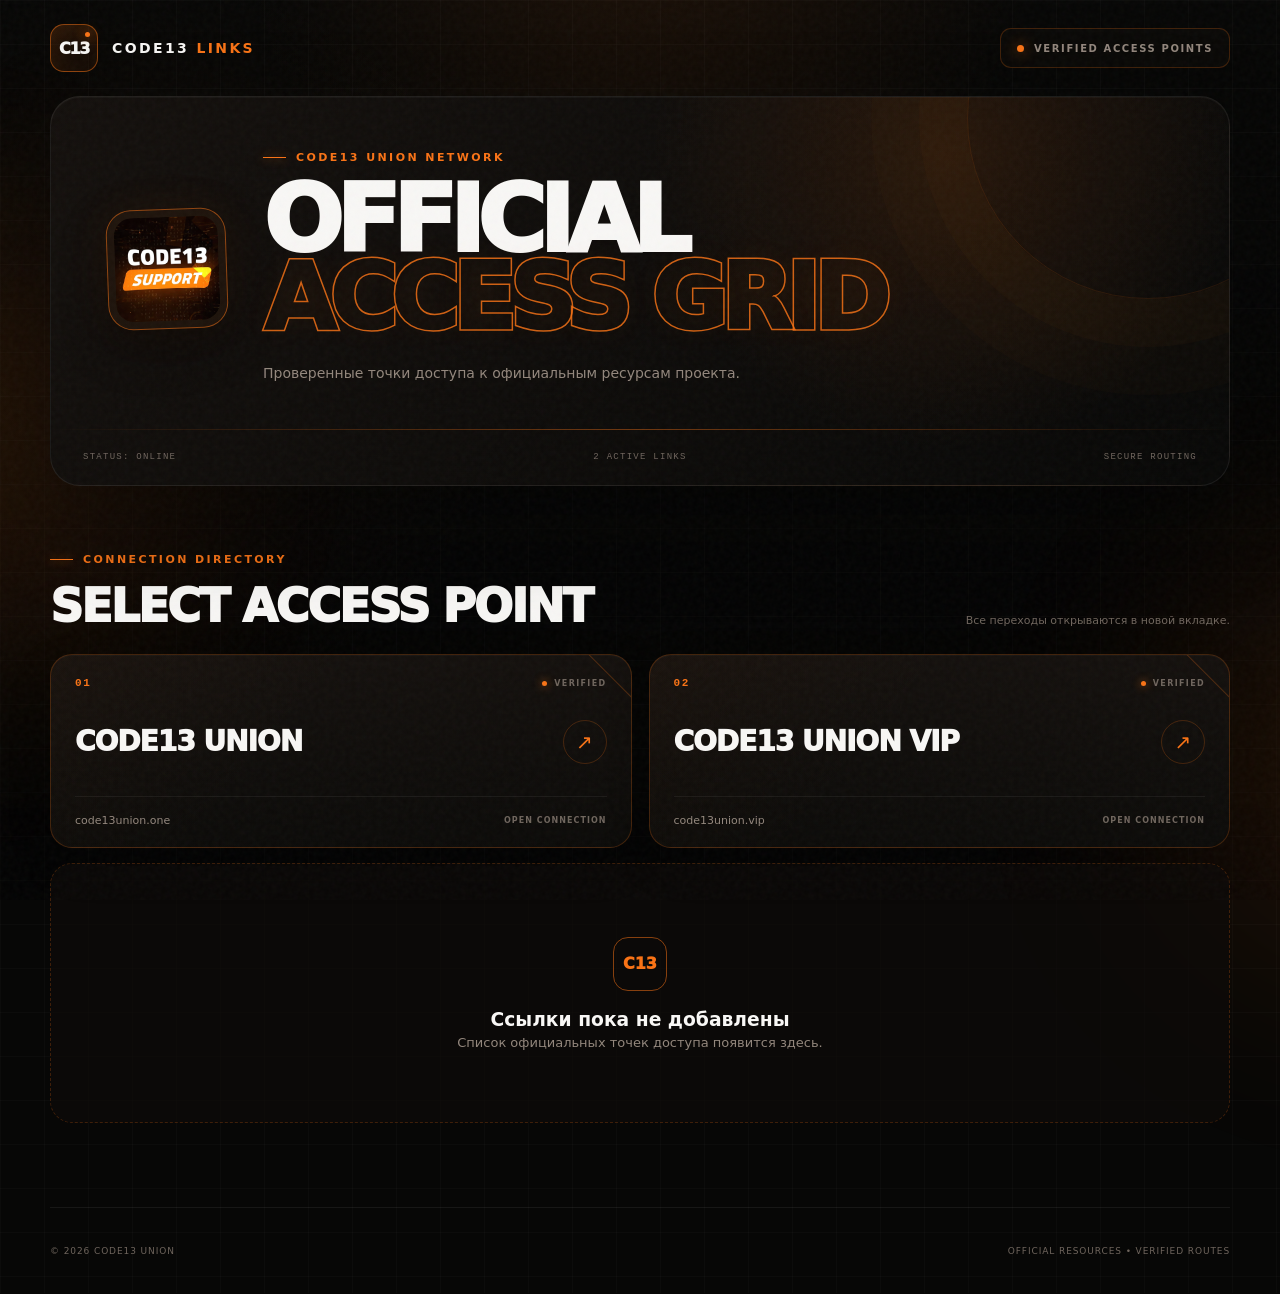
==== index.html @ cb18001d "1.0" ====
<!doctype html>
<html lang="ru">
<head>
    <meta charset="utf-8">
    <meta name="viewport" content="width=device-width, initial-scale=1">
    <meta name="theme-color" content="#070706">
    <meta name="description" content="Официальные ссылки CODE13 UNION.">
    <title>CODE13 LINKS</title>
    <link rel="icon" href="assets/img/favicon.svg" type="image/svg+xml">
    <link rel="preload" href="assets/img/logo.webp" as="image" type="image/webp">
    <link rel="stylesheet" href="assets/css/site.css">
    <script src="data/links.js"></script>
    <script src="assets/js/site.js" defer></script>
</head>
<body>
<div class="ambient ambient--one" aria-hidden="true"></div>
<div class="ambient ambient--two" aria-hidden="true"></div>
<div class="page-shell">
    <header class="topbar">
        <a class="brand" href="./" aria-label="CODE13 LINKS — главная">
            <span class="brand__mark">C13</span>
            <span class="brand__text">CODE13 <b>LINKS</b></span>
        </a>
        <div class="verified"><span class="verified__dot"></span> VERIFIED ACCESS POINTS</div>
    </header>

    <main>
        <section class="hero" data-reveal>
            <div class="hero__noise" aria-hidden="true"></div>
            <div class="hero__content">
                <div class="hero__logo-wrap">
                    <img class="hero__logo" src="assets/img/logo.webp" alt="Логотип CODE13">
                </div>
                <div>
                    <p class="eyebrow"><span></span> CODE13 UNION NETWORK</p>
                    <h1>OFFICIAL<br><em>ACCESS GRID</em></h1>
                    <p class="hero__lead">Проверенные точки доступа к официальным ресурсам проекта.</p>
                </div>
            </div>
            <div class="hero__meta">
                <span>STATUS: ONLINE</span>
                <span id="active-links-count">0 ACTIVE LINKS</span>
                <span>SECURE ROUTING</span>
            </div>
        </section>

        <section class="directory" aria-labelledby="directory-title">
            <div class="section-head" data-reveal>
                <div>
                    <p class="eyebrow"><span></span> CONNECTION DIRECTORY</p>
                    <h2 id="directory-title">SELECT ACCESS POINT</h2>
                </div>
                <p class="section-head__note">Все переходы открываются в новой вкладке.</p>
            </div>

            <div class="links-grid" id="links-grid" aria-live="polite"></div>
            <div class="empty-state" id="empty-state" data-reveal hidden>
                <span class="empty-state__icon">C13</span>
                <h3>Ссылки пока не добавлены</h3>
                <p>Список официальных точек доступа появится здесь.</p>
            </div>
        </section>
    </main>

    <footer class="footer">
        <span>© <span data-current-year></span> CODE13 UNION</span>
        <span>OFFICIAL RESOURCES • VERIFIED ROUTES</span>
    </footer>
</div>
</body>
</html>
---- assets/css/site.css ----
:root {
    color-scheme: dark;
    --bg: #070706;
    --surface: #0f0d0b;
    --surface-2: #15110e;
    --text: #f8f7f5;
    --muted: #93877d;
    --muted-2: #6f655d;
    --orange: #f97316;
    --orange-2: #ff9a3d;
    --line: rgba(249, 115, 22, 0.22);
    --line-strong: rgba(249, 115, 22, 0.52);
    --white-line: rgba(255, 255, 255, 0.13);
    --radius: 22px;
    --max: 1180px;
}

* { box-sizing: border-box; }
html { scroll-behavior: smooth; }
body {
    margin: 0;
    min-width: 320px;
    min-height: 100vh;
    overflow-x: hidden;
    background:
        linear-gradient(rgba(255,255,255,.018) 1px, transparent 1px),
        linear-gradient(90deg, rgba(255,255,255,.018) 1px, transparent 1px),
        var(--bg);
    background-size: 44px 44px;
    color: var(--text);
    font-family: Inter, ui-sans-serif, system-ui, -apple-system, BlinkMacSystemFont, "Segoe UI", sans-serif;
    -webkit-font-smoothing: antialiased;
}

a { color: inherit; }
button, input { font: inherit; }

body::before {
    content: "";
    position: fixed;
    inset: 0;
    pointer-events: none;
    z-index: -2;
    background:
        radial-gradient(circle at 50% -10%, rgba(249,115,22,.09), transparent 34%),
        radial-gradient(circle at 12% 38%, rgba(249,115,22,.04), transparent 30%),
        linear-gradient(180deg, transparent, rgba(0,0,0,.48));
}

body::after {
    content: "";
    position: fixed;
    inset: 0;
    z-index: 20;
    pointer-events: none;
    opacity: .045;
    background-image: url("data:image/svg+xml,%3Csvg viewBox='0 0 180 180' xmlns='http://www.w3.org/2000/svg'%3E%3Cfilter id='n'%3E%3CfeTurbulence type='fractalNoise' baseFrequency='.95' numOctaves='3' stitchTiles='stitch'/%3E%3C/filter%3E%3Crect width='100%25' height='100%25' filter='url(%23n)' opacity='.8'/%3E%3C/svg%3E");
}

.ambient {
    position: fixed;
    width: 460px;
    height: 460px;
    border-radius: 50%;
    pointer-events: none;
    filter: blur(110px);
    opacity: .09;
    z-index: -1;
    background: var(--orange);
}
.ambient--one { left: -280px; top: 25vh; }
.ambient--two { right: -330px; top: 60vh; }

.page-shell {
    width: min(calc(100% - 40px), var(--max));
    margin-inline: auto;
}

.topbar {
    min-height: 96px;
    display: flex;
    align-items: center;
    justify-content: space-between;
    gap: 24px;
}

.brand {
    display: inline-flex;
    align-items: center;
    gap: 14px;
    text-decoration: none;
}
.brand__mark {
    width: 48px;
    height: 48px;
    display: grid;
    place-items: center;
    border: 1px solid var(--line-strong);
    border-radius: 14px;
    background: linear-gradient(145deg, rgba(249,115,22,.13), rgba(249,115,22,.02));
    box-shadow: inset 0 0 22px rgba(249,115,22,.06);
    font-weight: 950;
    letter-spacing: -1.3px;
    position: relative;
}
.brand__mark::after {
    content: "";
    position: absolute;
    width: 5px;
    height: 5px;
    right: 7px;
    top: 7px;
    border-radius: 50%;
    background: var(--orange);
    box-shadow: 0 0 12px var(--orange);
}
.brand__text {
    font-size: 14px;
    font-weight: 900;
    letter-spacing: .17em;
}
.brand__text b { color: var(--orange); }

.verified {
    min-height: 40px;
    display: inline-flex;
    align-items: center;
    gap: 10px;
    padding: 0 16px;
    border: 1px solid var(--line);
    border-radius: 11px;
    color: var(--muted);
    background: rgba(13,11,9,.76);
    font-size: 10px;
    font-weight: 800;
    letter-spacing: .16em;
}
.verified__dot {
    width: 7px;
    height: 7px;
    border-radius: 50%;
    background: var(--orange);
    box-shadow: 0 0 14px rgba(249,115,22,.7);
}

.hero {
    position: relative;
    min-height: 390px;
    overflow: hidden;
    border: 1px solid rgba(255,255,255,.075);
    border-radius: 30px;
    background:
        radial-gradient(circle at 76% 15%, rgba(249,115,22,.11), transparent 31%),
        linear-gradient(135deg, rgba(20,16,13,.98), rgba(8,8,7,.98));
    box-shadow: 0 36px 90px rgba(0,0,0,.36), inset 0 1px rgba(255,255,255,.03);
}
.hero::before,
.hero::after {
    content: "";
    position: absolute;
    pointer-events: none;
}
.hero::before {
    width: 360px;
    height: 360px;
    right: -100px;
    top: -160px;
    border: 1px solid rgba(249,115,22,.11);
    border-radius: 50%;
    box-shadow: 0 0 0 48px rgba(249,115,22,.025), 0 0 0 96px rgba(249,115,22,.015);
}
.hero::after {
    left: 0;
    right: 0;
    bottom: 55px;
    height: 1px;
    background: linear-gradient(90deg, transparent, rgba(249,115,22,.42), transparent);
}
.hero__noise {
    position: absolute;
    inset: 0;
    opacity: .16;
    background: repeating-linear-gradient(90deg, transparent 0 79px, rgba(249,115,22,.025) 80px);
}
.hero__content {
    position: relative;
    z-index: 2;
    min-height: 333px;
    padding: 48px 56px 38px;
    display: flex;
    align-items: center;
    gap: 36px;
}
.hero__logo-wrap {
    flex: 0 0 120px;
    width: 120px;
    height: 120px;
    padding: 7px;
    border-radius: 25px;
    border: 1px solid var(--line-strong);
    background: rgba(249,115,22,.05);
    box-shadow: 0 18px 45px rgba(0,0,0,.4), 0 0 45px rgba(249,115,22,.07);
    transform: rotate(-2deg);
}
.hero__logo {
    width: 100%;
    height: 100%;
    object-fit: cover;
    border-radius: 18px;
    display: block;
}
.eyebrow {
    margin: 0 0 18px;
    display: flex;
    align-items: center;
    gap: 10px;
    color: var(--orange);
    font-size: 11px;
    line-height: 1;
    font-weight: 900;
    letter-spacing: .22em;
}
.eyebrow span {
    width: 23px;
    height: 1px;
    background: var(--orange);
    box-shadow: 0 0 10px rgba(249,115,22,.7);
}
.hero h1 {
    max-width: 760px;
    margin: 0;
    font-size: clamp(52px, 7.3vw, 98px);
    line-height: .84;
    letter-spacing: -.075em;
    font-weight: 950;
    text-transform: uppercase;
}
.hero h1 em {
    color: transparent;
    font-style: normal;
    -webkit-text-stroke: 1.5px rgba(249,115,22,.82);
    text-shadow: 0 0 30px rgba(249,115,22,.05);
}
.hero__lead {
    max-width: 560px;
    margin: 24px 0 0;
    color: var(--muted);
    font-size: 14px;
    line-height: 1.7;
}
.hero__meta {
    position: absolute;
    z-index: 3;
    left: 0;
    right: 0;
    bottom: 0;
    height: 56px;
    padding: 0 32px;
    display: flex;
    align-items: center;
    justify-content: space-between;
    gap: 20px;
    color: var(--muted-2);
    font-family: ui-monospace, SFMono-Regular, Menlo, Consolas, monospace;
    font-size: 9px;
    letter-spacing: .14em;
}

.directory { padding: 68px 0 84px; }
.section-head {
    margin-bottom: 25px;
    display: flex;
    justify-content: space-between;
    align-items: end;
    gap: 30px;
}
.section-head h2 {
    margin: 0;
    font-size: clamp(27px, 4vw, 46px);
    line-height: 1;
    letter-spacing: -.045em;
    font-weight: 950;
}
.section-head__note {
    margin: 0 0 2px;
    color: var(--muted-2);
    font-size: 11px;
}

.links-grid {
    display: grid;
    grid-template-columns: repeat(2, minmax(0, 1fr));
    gap: 17px;
}
.access-card {
    min-height: 190px;
    position: relative;
    overflow: hidden;
    display: flex;
    flex-direction: column;
    justify-content: space-between;
    padding: 22px 24px 20px;
    border: 1px solid var(--line);
    border-radius: var(--radius);
    text-decoration: none;
    background:
        linear-gradient(130deg, rgba(249,115,22,.025), transparent 42%),
        linear-gradient(180deg, rgba(21,17,14,.94), rgba(12,11,9,.96));
    box-shadow: inset 0 1px rgba(255,255,255,.025), 0 15px 45px rgba(0,0,0,.13);
    transition: transform .35s cubic-bezier(.2,.8,.2,1), border-color .35s, box-shadow .35s, background .35s;
}
.access-card::before {
    content: "";
    position: absolute;
    inset: 0;
    pointer-events: none;
    opacity: 0;
    background: radial-gradient(circle at var(--mx, 50%) var(--my, 50%), rgba(249,115,22,.13), transparent 35%);
    transition: opacity .35s;
}
.access-card::after {
    content: "";
    position: absolute;
    width: 58px;
    height: 58px;
    right: -30px;
    top: -30px;
    border: 1px solid rgba(249,115,22,.25);
    transform: rotate(45deg);
    transition: transform .35s, border-color .35s;
}
.access-card:hover,
.access-card:focus-visible {
    outline: none;
    transform: translateY(-6px);
    border-color: var(--line-strong);
    box-shadow: 0 24px 60px rgba(0,0,0,.3), 0 0 0 1px rgba(249,115,22,.05), inset 0 1px rgba(255,255,255,.045);
    background: linear-gradient(130deg, rgba(249,115,22,.06), transparent 45%), linear-gradient(180deg, #17120f, #0e0c0a);
}
.access-card:hover::before,
.access-card:focus-visible::before { opacity: 1; }
.access-card:hover::after,
.access-card:focus-visible::after { transform: rotate(45deg) translate(-7px, 7px); border-color: rgba(249,115,22,.6); }
.access-card__scan {
    position: absolute;
    top: 0;
    left: -40%;
    width: 32%;
    height: 1px;
    background: linear-gradient(90deg, transparent, var(--orange), transparent);
    opacity: 0;
}
.access-card:hover .access-card__scan,
.access-card:focus-visible .access-card__scan {
    opacity: 1;
    animation: scan 1.15s ease forwards;
}
@keyframes scan { to { left: 112%; } }
.access-card__top,
.access-card__bottom,
.access-card__body {
    position: relative;
    z-index: 2;
    display: flex;
    align-items: center;
    justify-content: space-between;
    gap: 18px;
}
.access-card__index {
    color: var(--orange);
    font-family: ui-monospace, SFMono-Regular, Menlo, Consolas, monospace;
    font-size: 11px;
    font-weight: 800;
    letter-spacing: .16em;
}
.access-card__status {
    display: flex;
    align-items: center;
    gap: 7px;
    color: var(--muted-2);
    font-size: 8px;
    font-weight: 900;
    letter-spacing: .17em;
}
.access-card__status i {
    width: 5px;
    height: 5px;
    border-radius: 50%;
    background: var(--orange);
    box-shadow: 0 0 8px rgba(249,115,22,.75);
}
.access-card__body { margin: 31px 0 32px; }
.access-card h3 {
    margin: 0;
    min-width: 0;
    overflow-wrap: anywhere;
    font-size: clamp(20px, 2.2vw, 31px);
    line-height: 1.05;
    letter-spacing: -.04em;
    font-weight: 950;
    text-transform: uppercase;
}
.access-card__arrow {
    flex: 0 0 44px;
    width: 44px;
    height: 44px;
    display: grid;
    place-items: center;
    border: 1px solid var(--line);
    border-radius: 50%;
    color: var(--orange);
    font-size: 20px;
    transition: transform .35s, background .35s, border-color .35s;
}
.access-card:hover .access-card__arrow,
.access-card:focus-visible .access-card__arrow {
    transform: translate(3px, -3px);
    border-color: var(--line-strong);
    background: rgba(249,115,22,.08);
}
.access-card__bottom {
    padding-top: 17px;
    border-top: 1px solid rgba(255,255,255,.06);
}
.access-card__host {
    min-width: 0;
    overflow: hidden;
    text-overflow: ellipsis;
    white-space: nowrap;
    color: var(--muted);
    font-size: 11px;
}
.access-card__open {
    flex: 0 0 auto;
    color: var(--muted-2);
    font-size: 8px;
    font-weight: 900;
    letter-spacing: .13em;
}

.empty-state {
    margin-top: 15px;
    min-height: 260px;
    display: grid;
    place-items: center;
    align-content: center;
    text-align: center;
    border: 1px dashed var(--line);
    border-radius: var(--radius);
    background: rgba(14,12,10,.65);
}
.empty-state__icon {
    width: 54px;
    height: 54px;
    display: grid;
    place-items: center;
    border: 1px solid var(--line-strong);
    border-radius: 15px;
    color: var(--orange);
    font-weight: 950;
}
.empty-state h3 { margin: 18px 0 5px; }
.empty-state p { margin: 0; color: var(--muted); font-size: 13px; }

.footer {
    min-height: 86px;
    display: flex;
    align-items: center;
    justify-content: space-between;
    gap: 20px;
    border-top: 1px solid rgba(255,255,255,.065);
    color: var(--muted-2);
    font-size: 9px;
    letter-spacing: .1em;
}

[data-reveal] {
    opacity: 0;
    transform: translateY(16px);
    transition: opacity .65s ease, transform .65s ease;
}
[data-reveal].is-visible { opacity: 1; transform: none; }

@media (max-width: 780px) {
    .page-shell { width: min(calc(100% - 24px), var(--max)); }
    .topbar { min-height: 82px; }
    .brand__text { display: none; }
    .verified { padding: 0 12px; letter-spacing: .11em; }
    .hero { min-height: 500px; border-radius: 23px; }
    .hero__content {
        min-height: 443px;
        padding: 36px 24px 28px;
        align-items: flex-start;
        flex-direction: column;
        gap: 28px;
    }
    .hero__logo-wrap { width: 88px; height: 88px; flex-basis: 88px; border-radius: 20px; }
    .hero__logo { border-radius: 14px; }
    .hero h1 { font-size: clamp(47px, 14vw, 72px); }
    .hero__meta { padding: 0 18px; }
    .hero__meta span:nth-child(2) { display: none; }
    .directory { padding: 52px 0 65px; }
    .section-head { align-items: flex-start; flex-direction: column; gap: 12px; }
    .section-head__note { display: none; }
    .links-grid { grid-template-columns: 1fr; }
    .access-card { min-height: 178px; padding: 20px; }
    .footer { align-items: flex-start; flex-direction: column; justify-content: center; gap: 7px; }
}

@media (max-width: 430px) {
    .verified { font-size: 8px; }
    .hero { min-height: 490px; }
    .hero__content { min-height: 433px; }
    .hero h1 { font-size: 45px; }
    .hero__lead { font-size: 13px; }
    .access-card__open { display: none; }
}

@media (prefers-reduced-motion: reduce) {
    *, *::before, *::after { scroll-behavior: auto !important; animation-duration: .01ms !important; animation-iteration-count: 1 !important; transition-duration: .01ms !important; }
    [data-reveal] { opacity: 1; transform: none; }
}
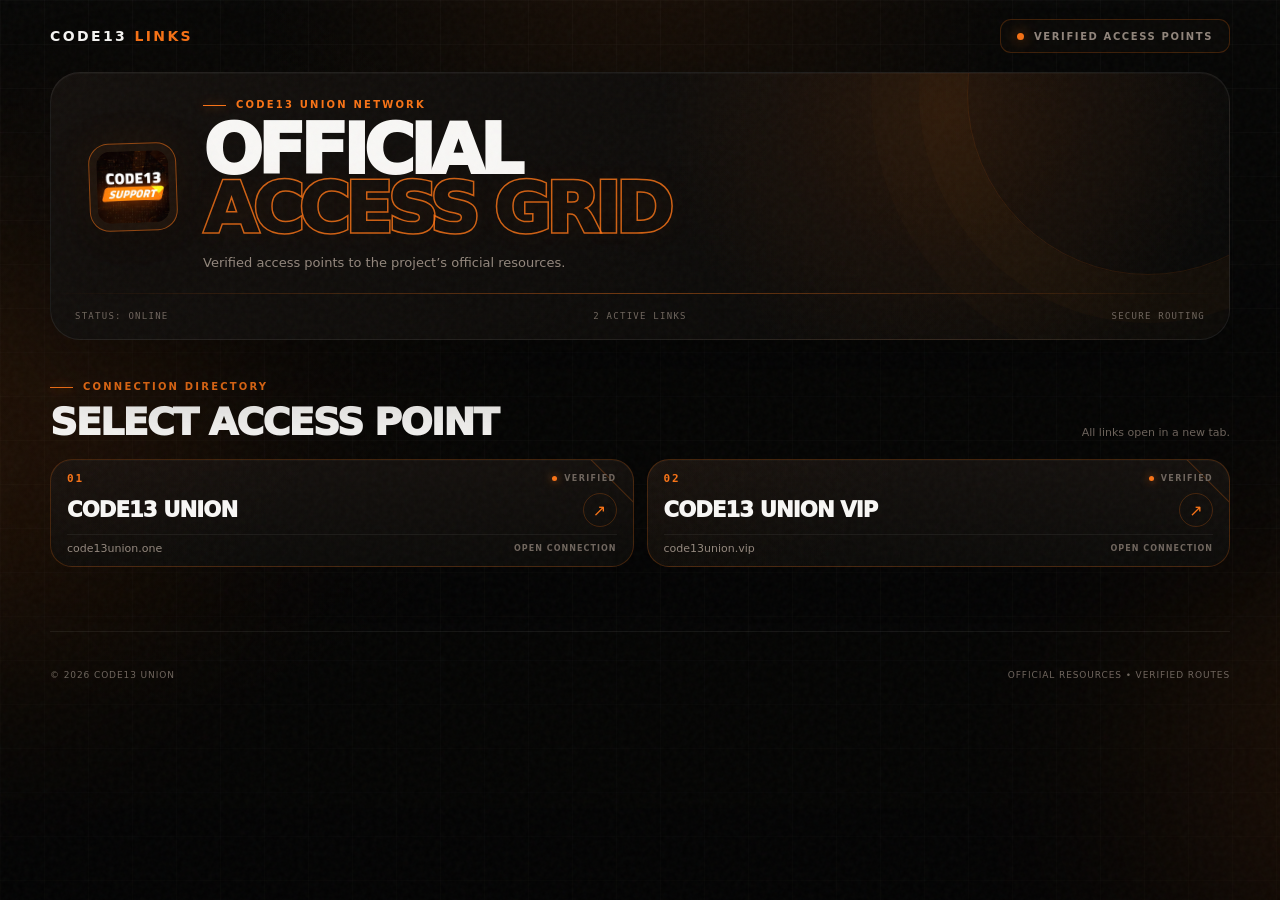
==== commit 6f6a9da8: "2" ====
--- a/index.html
+++ b/index.html
@@ -1,10 +1,10 @@
 <!doctype html>
-<html lang="ru">
+<html lang="en">
 <head>
     <meta charset="utf-8">
     <meta name="viewport" content="width=device-width, initial-scale=1">
     <meta name="theme-color" content="#070706">
-    <meta name="description" content="Официальные ссылки CODE13 UNION.">
+    <meta name="description" content="Official CODE13 UNION links.">
     <title>CODE13 LINKS</title>
     <link rel="icon" href="assets/img/favicon.svg" type="image/svg+xml">
     <link rel="preload" href="assets/img/logo.webp" as="image" type="image/webp">
@@ -17,8 +17,7 @@
 <div class="ambient ambient--two" aria-hidden="true"></div>
 <div class="page-shell">
     <header class="topbar">
-        <a class="brand" href="./" aria-label="CODE13 LINKS — главная">
-            <span class="brand__mark">C13</span>
+        <a class="brand" href="./" aria-label="CODE13 LINKS — home">
             <span class="brand__text">CODE13 <b>LINKS</b></span>
         </a>
         <div class="verified"><span class="verified__dot"></span> VERIFIED ACCESS POINTS</div>
@@ -29,12 +28,12 @@
             <div class="hero__noise" aria-hidden="true"></div>
             <div class="hero__content">
                 <div class="hero__logo-wrap">
-                    <img class="hero__logo" src="assets/img/logo.webp" alt="Логотип CODE13">
+                    <img class="hero__logo" src="assets/img/logo.webp" alt="CODE13 logo">
                 </div>
                 <div>
                     <p class="eyebrow"><span></span> CODE13 UNION NETWORK</p>
                     <h1>OFFICIAL<br><em>ACCESS GRID</em></h1>
-                    <p class="hero__lead">Проверенные точки доступа к официальным ресурсам проекта.</p>
+                    <p class="hero__lead">Verified access points to the project’s official resources.</p>
                 </div>
             </div>
             <div class="hero__meta">
@@ -50,15 +49,10 @@
                     <p class="eyebrow"><span></span> CONNECTION DIRECTORY</p>
                     <h2 id="directory-title">SELECT ACCESS POINT</h2>
                 </div>
-                <p class="section-head__note">Все переходы открываются в новой вкладке.</p>
+                <p class="section-head__note">All links open in a new tab.</p>
             </div>
 
             <div class="links-grid" id="links-grid" aria-live="polite"></div>
-            <div class="empty-state" id="empty-state" data-reveal hidden>
-                <span class="empty-state__icon">C13</span>
-                <h3>Ссылки пока не добавлены</h3>
-                <p>Список официальных точек доступа появится здесь.</p>
-            </div>
         </section>
     </main>
 
--- a/assets/css/site.css
+++ b/assets/css/site.css
@@ -77,7 +77,7 @@
 }
 
 .topbar {
-    min-height: 96px;
+    min-height: 72px;
     display: flex;
     align-items: center;
     justify-content: space-between;
@@ -87,32 +87,8 @@
 .brand {
     display: inline-flex;
     align-items: center;
-    gap: 14px;
+    gap: 10px;
     text-decoration: none;
-}
-.brand__mark {
-    width: 48px;
-    height: 48px;
-    display: grid;
-    place-items: center;
-    border: 1px solid var(--line-strong);
-    border-radius: 14px;
-    background: linear-gradient(145deg, rgba(249,115,22,.13), rgba(249,115,22,.02));
-    box-shadow: inset 0 0 22px rgba(249,115,22,.06);
-    font-weight: 950;
-    letter-spacing: -1.3px;
-    position: relative;
-}
-.brand__mark::after {
-    content: "";
-    position: absolute;
-    width: 5px;
-    height: 5px;
-    right: 7px;
-    top: 7px;
-    border-radius: 50%;
-    background: var(--orange);
-    box-shadow: 0 0 12px var(--orange);
 }
 .brand__text {
     font-size: 14px;
@@ -122,7 +98,7 @@
 .brand__text b { color: var(--orange); }
 
 .verified {
-    min-height: 40px;
+    min-height: 34px;
     display: inline-flex;
     align-items: center;
     gap: 10px;
@@ -145,7 +121,7 @@
 
 .hero {
     position: relative;
-    min-height: 390px;
+    min-height: 268px;
     overflow: hidden;
     border: 1px solid rgba(255,255,255,.075);
     border-radius: 30px;
@@ -172,7 +148,7 @@
 .hero::after {
     left: 0;
     right: 0;
-    bottom: 55px;
+    bottom: 45px;
     height: 1px;
     background: linear-gradient(90deg, transparent, rgba(249,115,22,.42), transparent);
 }
@@ -185,18 +161,18 @@
 .hero__content {
     position: relative;
     z-index: 2;
-    min-height: 333px;
-    padding: 48px 56px 38px;
-    display: flex;
-    align-items: center;
-    gap: 36px;
+    min-height: 223px;
+    padding: 26px 38px 22px;
+    display: flex;
+    align-items: center;
+    gap: 26px;
 }
 .hero__logo-wrap {
-    flex: 0 0 120px;
-    width: 120px;
-    height: 120px;
+    flex: 0 0 88px;
+    width: 88px;
+    height: 88px;
     padding: 7px;
-    border-radius: 25px;
+    border-radius: 20px;
     border: 1px solid var(--line-strong);
     background: rgba(249,115,22,.05);
     box-shadow: 0 18px 45px rgba(0,0,0,.4), 0 0 45px rgba(249,115,22,.07);
@@ -206,16 +182,16 @@
     width: 100%;
     height: 100%;
     object-fit: cover;
-    border-radius: 18px;
+    border-radius: 14px;
     display: block;
 }
 .eyebrow {
-    margin: 0 0 18px;
+    margin: 0 0 11px;
     display: flex;
     align-items: center;
     gap: 10px;
     color: var(--orange);
-    font-size: 11px;
+    font-size: 10px;
     line-height: 1;
     font-weight: 900;
     letter-spacing: .22em;
@@ -229,7 +205,7 @@
 .hero h1 {
     max-width: 760px;
     margin: 0;
-    font-size: clamp(52px, 7.3vw, 98px);
+    font-size: clamp(40px, 5.6vw, 70px);
     line-height: .84;
     letter-spacing: -.075em;
     font-weight: 950;
@@ -243,10 +219,10 @@
 }
 .hero__lead {
     max-width: 560px;
-    margin: 24px 0 0;
+    margin: 14px 0 0;
     color: var(--muted);
-    font-size: 14px;
-    line-height: 1.7;
+    font-size: 13px;
+    line-height: 1.55;
 }
 .hero__meta {
     position: absolute;
@@ -254,8 +230,8 @@
     left: 0;
     right: 0;
     bottom: 0;
-    height: 56px;
-    padding: 0 32px;
+    height: 46px;
+    padding: 0 24px;
     display: flex;
     align-items: center;
     justify-content: space-between;
@@ -266,9 +242,9 @@
     letter-spacing: .14em;
 }
 
-.directory { padding: 68px 0 84px; }
+.directory { padding: 42px 0 64px; }
 .section-head {
-    margin-bottom: 25px;
+    margin-bottom: 18px;
     display: flex;
     justify-content: space-between;
     align-items: end;
@@ -276,7 +252,7 @@
 }
 .section-head h2 {
     margin: 0;
-    font-size: clamp(27px, 4vw, 46px);
+    font-size: clamp(25px, 3.2vw, 38px);
     line-height: 1;
     letter-spacing: -.045em;
     font-weight: 950;
@@ -290,16 +266,16 @@
 .links-grid {
     display: grid;
     grid-template-columns: repeat(2, minmax(0, 1fr));
-    gap: 17px;
+    gap: 13px;
 }
 .access-card {
-    min-height: 190px;
+    min-height: 104px;
     position: relative;
     overflow: hidden;
     display: flex;
     flex-direction: column;
     justify-content: space-between;
-    padding: 22px 24px 20px;
+    padding: 12px 16px 11px;
     border: 1px solid var(--line);
     border-radius: var(--radius);
     text-decoration: none;
@@ -389,27 +365,27 @@
     background: var(--orange);
     box-shadow: 0 0 8px rgba(249,115,22,.75);
 }
-.access-card__body { margin: 31px 0 32px; }
+.access-card__body { margin: 8px 0 7px; }
 .access-card h3 {
     margin: 0;
     min-width: 0;
     overflow-wrap: anywhere;
-    font-size: clamp(20px, 2.2vw, 31px);
+    font-size: clamp(17px, 1.65vw, 23px);
     line-height: 1.05;
     letter-spacing: -.04em;
     font-weight: 950;
     text-transform: uppercase;
 }
 .access-card__arrow {
-    flex: 0 0 44px;
-    width: 44px;
-    height: 44px;
+    flex: 0 0 34px;
+    width: 34px;
+    height: 34px;
     display: grid;
     place-items: center;
     border: 1px solid var(--line);
     border-radius: 50%;
     color: var(--orange);
-    font-size: 20px;
+    font-size: 16px;
     transition: transform .35s, background .35s, border-color .35s;
 }
 .access-card:hover .access-card__arrow,
@@ -419,7 +395,7 @@
     background: rgba(249,115,22,.08);
 }
 .access-card__bottom {
-    padding-top: 17px;
+    padding-top: 7px;
     border-top: 1px solid rgba(255,255,255,.06);
 }
 .access-card__host {
@@ -438,29 +414,6 @@
     letter-spacing: .13em;
 }
 
-.empty-state {
-    margin-top: 15px;
-    min-height: 260px;
-    display: grid;
-    place-items: center;
-    align-content: center;
-    text-align: center;
-    border: 1px dashed var(--line);
-    border-radius: var(--radius);
-    background: rgba(14,12,10,.65);
-}
-.empty-state__icon {
-    width: 54px;
-    height: 54px;
-    display: grid;
-    place-items: center;
-    border: 1px solid var(--line-strong);
-    border-radius: 15px;
-    color: var(--orange);
-    font-weight: 950;
-}
-.empty-state h3 { margin: 18px 0 5px; }
-.empty-state p { margin: 0; color: var(--muted); font-size: 13px; }
 
 .footer {
     min-height: 86px;
@@ -483,35 +436,35 @@
 
 @media (max-width: 780px) {
     .page-shell { width: min(calc(100% - 24px), var(--max)); }
-    .topbar { min-height: 82px; }
-    .brand__text { display: none; }
+    .topbar { min-height: 64px; }
+    .brand__text { display: inline; font-size: 11px; }
     .verified { padding: 0 12px; letter-spacing: .11em; }
-    .hero { min-height: 500px; border-radius: 23px; }
+    .hero { min-height: 350px; border-radius: 23px; }
     .hero__content {
-        min-height: 443px;
-        padding: 36px 24px 28px;
+        min-height: 304px;
+        padding: 22px 20px 18px;
         align-items: flex-start;
         flex-direction: column;
-        gap: 28px;
+        gap: 16px;
     }
-    .hero__logo-wrap { width: 88px; height: 88px; flex-basis: 88px; border-radius: 20px; }
+    .hero__logo-wrap { width: 68px; height: 68px; flex-basis: 68px; border-radius: 17px; }
     .hero__logo { border-radius: 14px; }
-    .hero h1 { font-size: clamp(47px, 14vw, 72px); }
-    .hero__meta { padding: 0 18px; }
+    .hero h1 { font-size: clamp(40px, 12vw, 58px); }
+    .hero__meta { padding: 0 16px; }
     .hero__meta span:nth-child(2) { display: none; }
-    .directory { padding: 52px 0 65px; }
+    .directory { padding: 34px 0 50px; }
     .section-head { align-items: flex-start; flex-direction: column; gap: 12px; }
     .section-head__note { display: none; }
     .links-grid { grid-template-columns: 1fr; }
-    .access-card { min-height: 178px; padding: 20px; }
+    .access-card { min-height: 100px; padding: 12px 15px 11px; }
     .footer { align-items: flex-start; flex-direction: column; justify-content: center; gap: 7px; }
 }
 
 @media (max-width: 430px) {
     .verified { font-size: 8px; }
-    .hero { min-height: 490px; }
-    .hero__content { min-height: 433px; }
-    .hero h1 { font-size: 45px; }
+    .hero { min-height: 334px; }
+    .hero__content { min-height: 288px; }
+    .hero h1 { font-size: 39px; }
     .hero__lead { font-size: 13px; }
     .access-card__open { display: none; }
 }
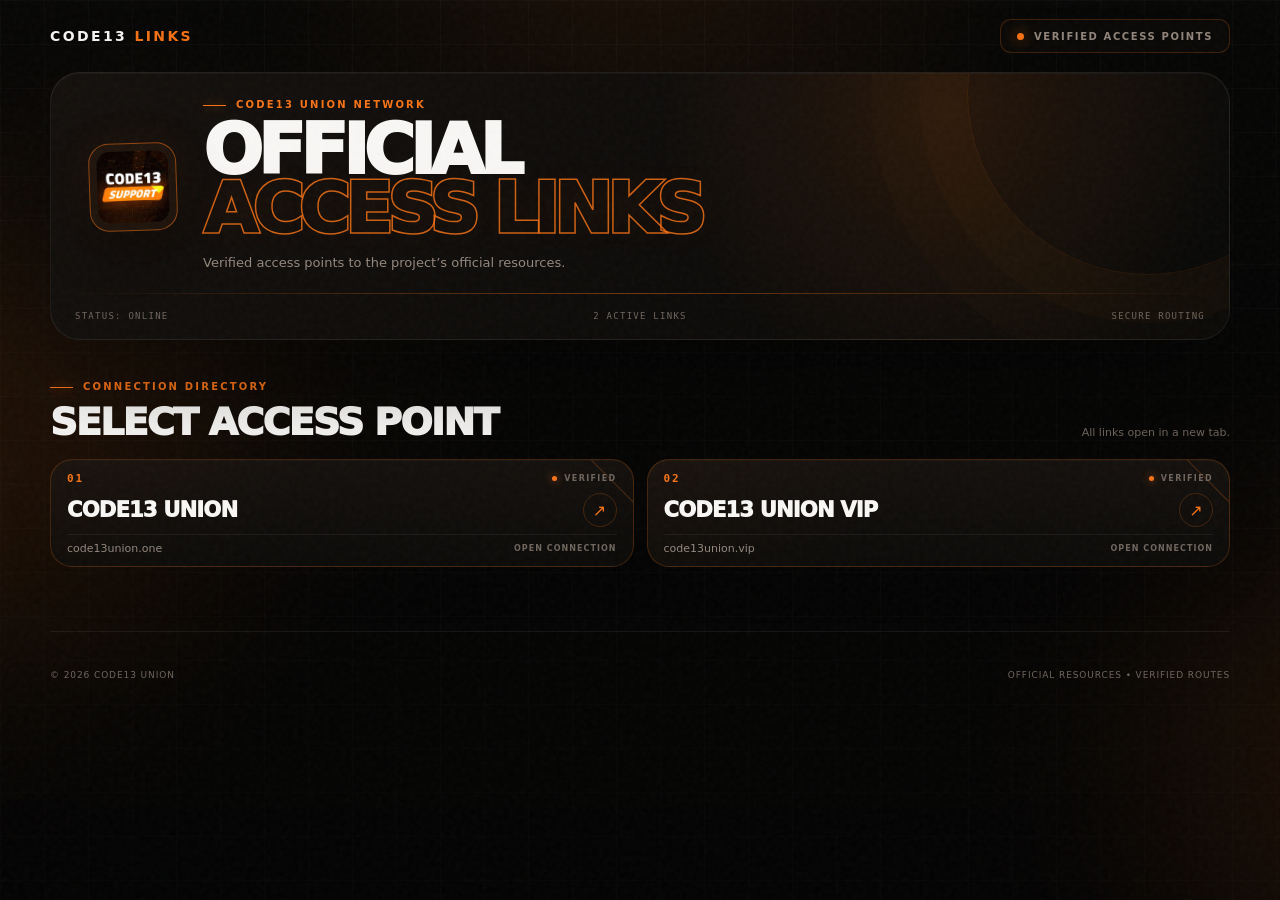
==== commit b78a3331: "grid trade links" ====
--- a/index.html
+++ b/index.html
@@ -32,7 +32,7 @@
                 </div>
                 <div>
                     <p class="eyebrow"><span></span> CODE13 UNION NETWORK</p>
-                    <h1>OFFICIAL<br><em>ACCESS GRID</em></h1>
+                    <h1>OFFICIAL<br><em>ACCESS LINKS</em></h1>
                     <p class="hero__lead">Verified access points to the project’s official resources.</p>
                 </div>
             </div>
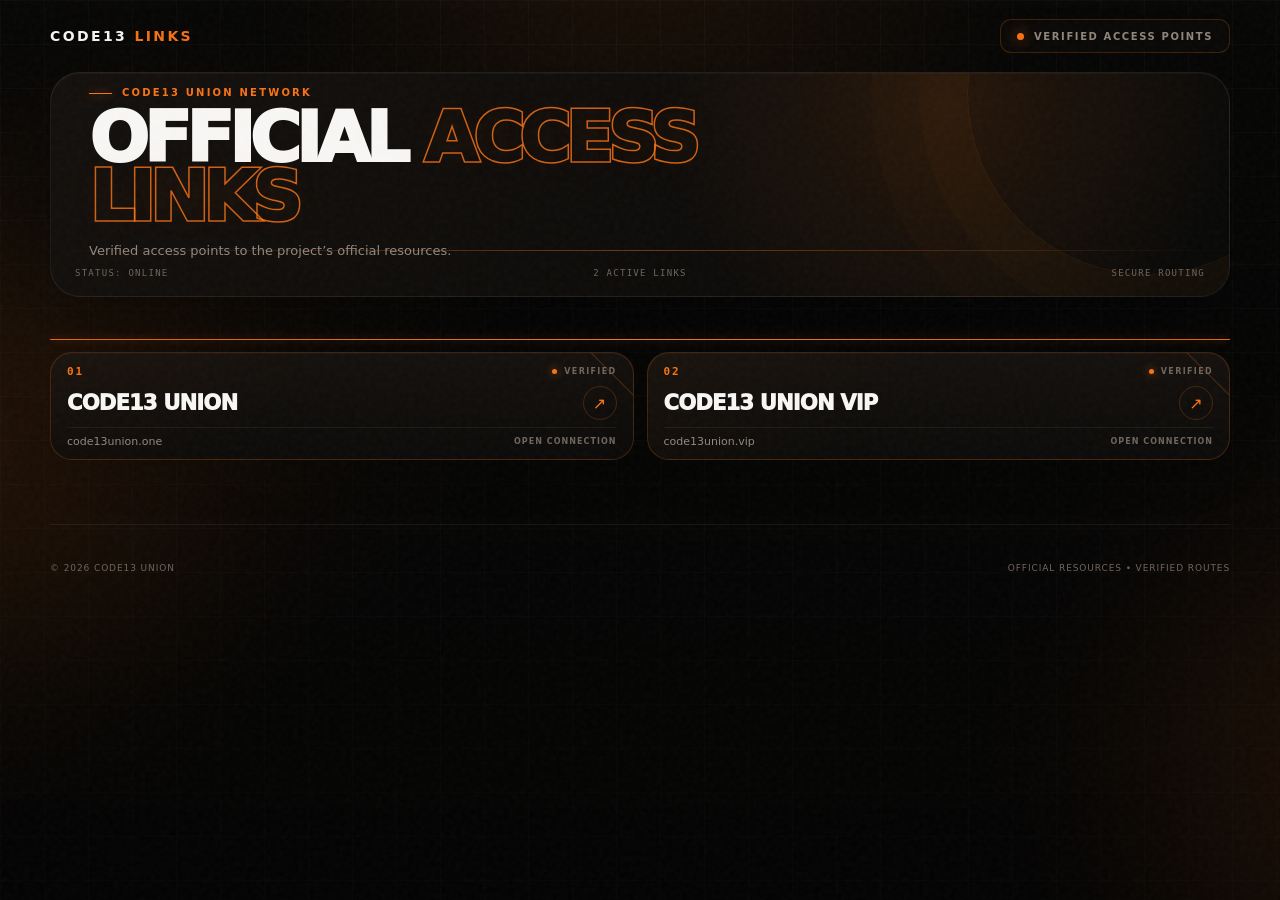
==== commit c96ea316: "3" ====
--- a/index.html
+++ b/index.html
@@ -6,7 +6,9 @@
     <meta name="theme-color" content="#070706">
     <meta name="description" content="Official CODE13 UNION links.">
     <title>CODE13 LINKS</title>
-    <link rel="icon" href="assets/img/favicon.svg" type="image/svg+xml">
+    <link rel="icon" href="assets/img/favicon-code13.ico" sizes="any">
+    <link rel="icon" href="assets/img/favicon-code13.png" type="image/png" sizes="64x64">
+    <link rel="apple-touch-icon" href="assets/img/apple-touch-code13.png" sizes="180x180">
     <link rel="preload" href="assets/img/logo.webp" as="image" type="image/webp">
     <link rel="stylesheet" href="assets/css/site.css">
     <script src="data/links.js"></script>
@@ -27,12 +29,12 @@
         <section class="hero" data-reveal>
             <div class="hero__noise" aria-hidden="true"></div>
             <div class="hero__content">
-                <div class="hero__logo-wrap">
+                <!-- <div class="hero__logo-wrap">
                     <img class="hero__logo" src="assets/img/logo.webp" alt="CODE13 logo">
-                </div>
+                </div> -->
                 <div>
                     <p class="eyebrow"><span></span> CODE13 UNION NETWORK</p>
-                    <h1>OFFICIAL<br><em>ACCESS LINKS</em></h1>
+                    <h1>OFFICIAL  <em>ACCESS LINKS</em></h1>
                     <p class="hero__lead">Verified access points to the project’s official resources.</p>
                 </div>
             </div>
@@ -44,13 +46,14 @@
         </section>
 
         <section class="directory" aria-labelledby="directory-title">
-            <div class="section-head" data-reveal>
+            <p class="eyebrow"><span></span></p>
+            <!-- <div class="section-head" data-reveal>
                 <div>
                     <p class="eyebrow"><span></span> CONNECTION DIRECTORY</p>
                     <h2 id="directory-title">SELECT ACCESS POINT</h2>
                 </div>
                 <p class="section-head__note">All links open in a new tab.</p>
-            </div>
+            </div> -->
 
             <div class="links-grid" id="links-grid" aria-live="polite"></div>
         </section>
--- a/assets/css/site.css
+++ b/assets/css/site.css
@@ -121,7 +121,7 @@
 
 .hero {
     position: relative;
-    min-height: 268px;
+    min-height: 180px;
     overflow: hidden;
     border: 1px solid rgba(255,255,255,.075);
     border-radius: 30px;
@@ -162,7 +162,7 @@
     position: relative;
     z-index: 2;
     min-height: 223px;
-    padding: 26px 38px 22px;
+    padding: 0px 38px 20px;
     display: flex;
     align-items: center;
     gap: 26px;
@@ -202,6 +202,21 @@
     background: var(--orange);
     box-shadow: 0 0 10px rgba(249,115,22,.7);
 }
+
+.directory > .eyebrow {
+    width: 100%;
+    margin: 0 0 12px;
+    display: block;
+}
+.directory > .eyebrow span {
+    display: block;
+    width: 100%;
+    height: 1px;
+    border-radius: 999px;
+    background: linear-gradient(90deg, var(--orange) 0%, var(--orange-2) 50%, var(--orange) 100%);
+    box-shadow: 0 0 10px rgba(249,115,22,.7), 0 0 22px rgba(249,115,22,.18);
+}
+
 .hero h1 {
     max-width: 760px;
     margin: 0;
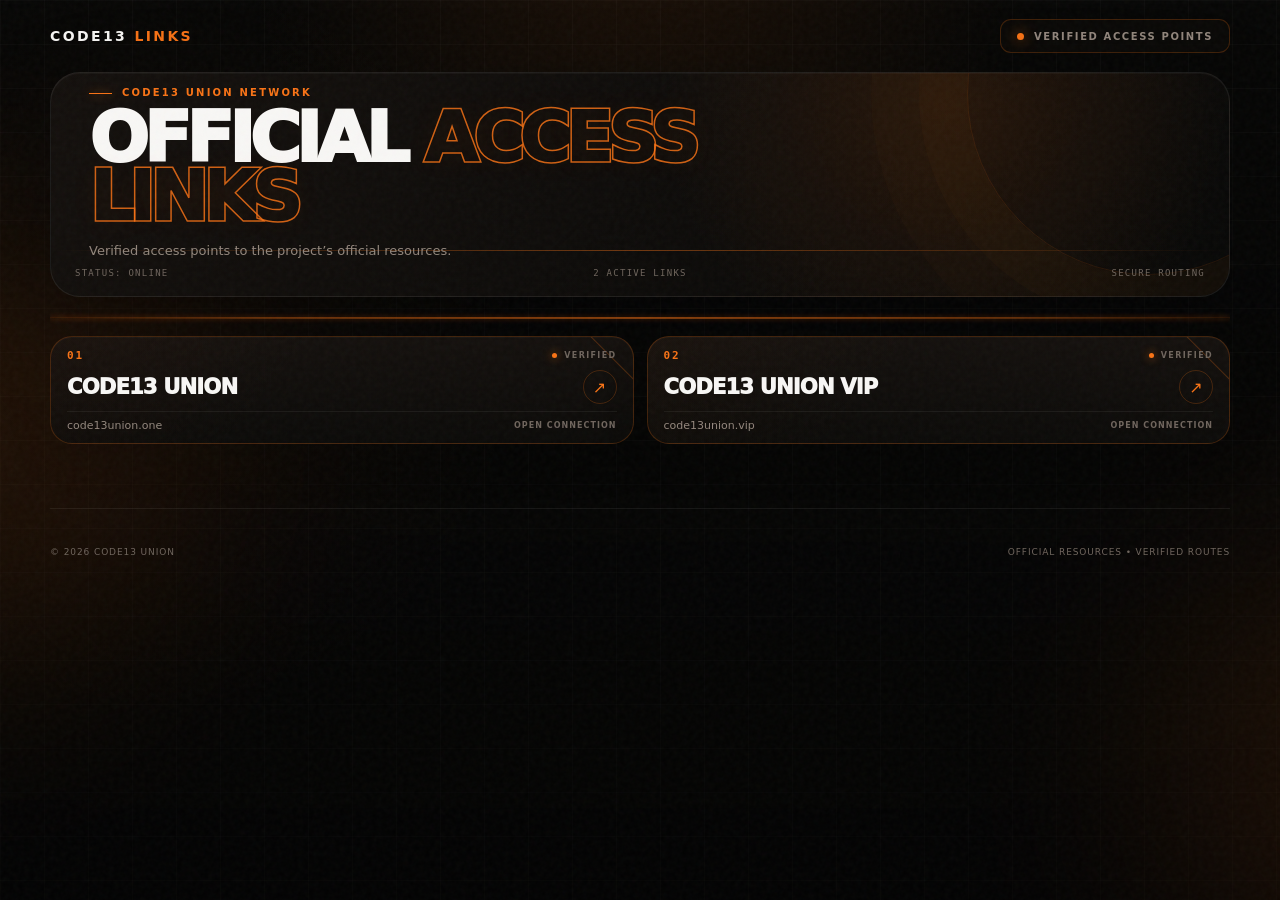
==== commit ca567e12: "4" ====
--- a/index.html
+++ b/index.html
@@ -46,7 +46,9 @@
         </section>
 
         <section class="directory" aria-labelledby="directory-title">
-            <p class="eyebrow"><span></span></p>
+            <p class="directory-line" data-reveal>
+                <span></span>
+            </p>
             <!-- <div class="section-head" data-reveal>
                 <div>
                     <p class="eyebrow"><span></span> CONNECTION DIRECTORY</p>
--- a/assets/css/site.css
+++ b/assets/css/site.css
@@ -208,14 +208,126 @@
     margin: 0 0 12px;
     display: block;
 }
-.directory > .eyebrow span {
+
+.directory-line {
+    position: relative;
+    width: 100%;
+    height: 12px;
+    margin: 0 0 12px;
+    overflow: hidden;
+}
+
+.directory-line span {
+    position: absolute;
+    top: 50%;
+    left: 0;
+
+    display: block;
+    width: 100%;
+    height: 1px;
+
+    background: linear-gradient(
+        90deg,
+        rgba(249, 115, 22, 0.12) 0%,
+        rgba(249, 115, 22, 0.65) 18%,
+        #f97316 50%,
+        rgba(249, 115, 22, 0.65) 82%,
+        rgba(249, 115, 22, 0.12) 100%
+    );
+
+    box-shadow:
+        0 0 5px rgba(249, 115, 22, 0.55),
+        0 0 14px rgba(249, 115, 22, 0.22);
+
+    transform: translateY(-50%) scaleX(0);
+    transform-origin: left center;
+
+    animation:
+        directory-line-open 1.1s cubic-bezier(.22, 1, .36, 1) forwards,
+        directory-line-glow 3.6s ease-in-out 1.1s infinite;
+}
+
+@keyframes directory-line-open {
+    from {
+        transform: translateY(-50%) scaleX(0);
+        opacity: 0;
+    }
+
+    to {
+        transform: translateY(-50%) scaleX(1);
+        opacity: 1;
+    }
+}
+
+@keyframes directory-line-glow {
+    0%,
+    100% {
+        opacity: 0.72;
+        box-shadow:
+            0 0 5px rgba(249, 115, 22, 0.4),
+            0 0 12px rgba(249, 115, 22, 0.16);
+    }
+
+    50% {
+        opacity: 1;
+        box-shadow:
+            0 0 7px rgba(249, 115, 22, 0.75),
+            0 0 20px rgba(249, 115, 22, 0.3);
+    }
+}
+
+.directory-line::after {
+    content: "";
+    position: absolute;
+    top: 50%;
+    left: -25%;
+
+    width: 22%;
+    height: 3px;
+
+    background: linear-gradient(
+        90deg,
+        transparent,
+        rgba(255, 185, 110, 0.2),
+        rgba(255, 210, 160, 0.95),
+        rgba(249, 115, 22, 0.35),
+        transparent
+    );
+
+    filter: blur(1px);
+    transform: translateY(-50%);
+    animation: directory-line-scan 4.5s ease-in-out 1.3s infinite;
+}
+
+@keyframes directory-line-scan {
+    0% {
+        left: -25%;
+        opacity: 0;
+    }
+
+    10% {
+        opacity: 1;
+    }
+
+    45% {
+        opacity: 1;
+    }
+
+    58%,
+    100% {
+        left: 105%;
+        opacity: 0;
+    }
+}
+
+/* .directory > .eyebrow span {
     display: block;
     width: 100%;
     height: 1px;
     border-radius: 999px;
     background: linear-gradient(90deg, var(--orange) 0%, var(--orange-2) 50%, var(--orange) 100%);
     box-shadow: 0 0 10px rgba(249,115,22,.7), 0 0 22px rgba(249,115,22,.18);
-}
+} */
 
 .hero h1 {
     max-width: 760px;
@@ -257,7 +369,7 @@
     letter-spacing: .14em;
 }
 
-.directory { padding: 42px 0 64px; }
+.directory { padding: 15px 0 64px; }
 .section-head {
     margin-bottom: 18px;
     display: flex;
